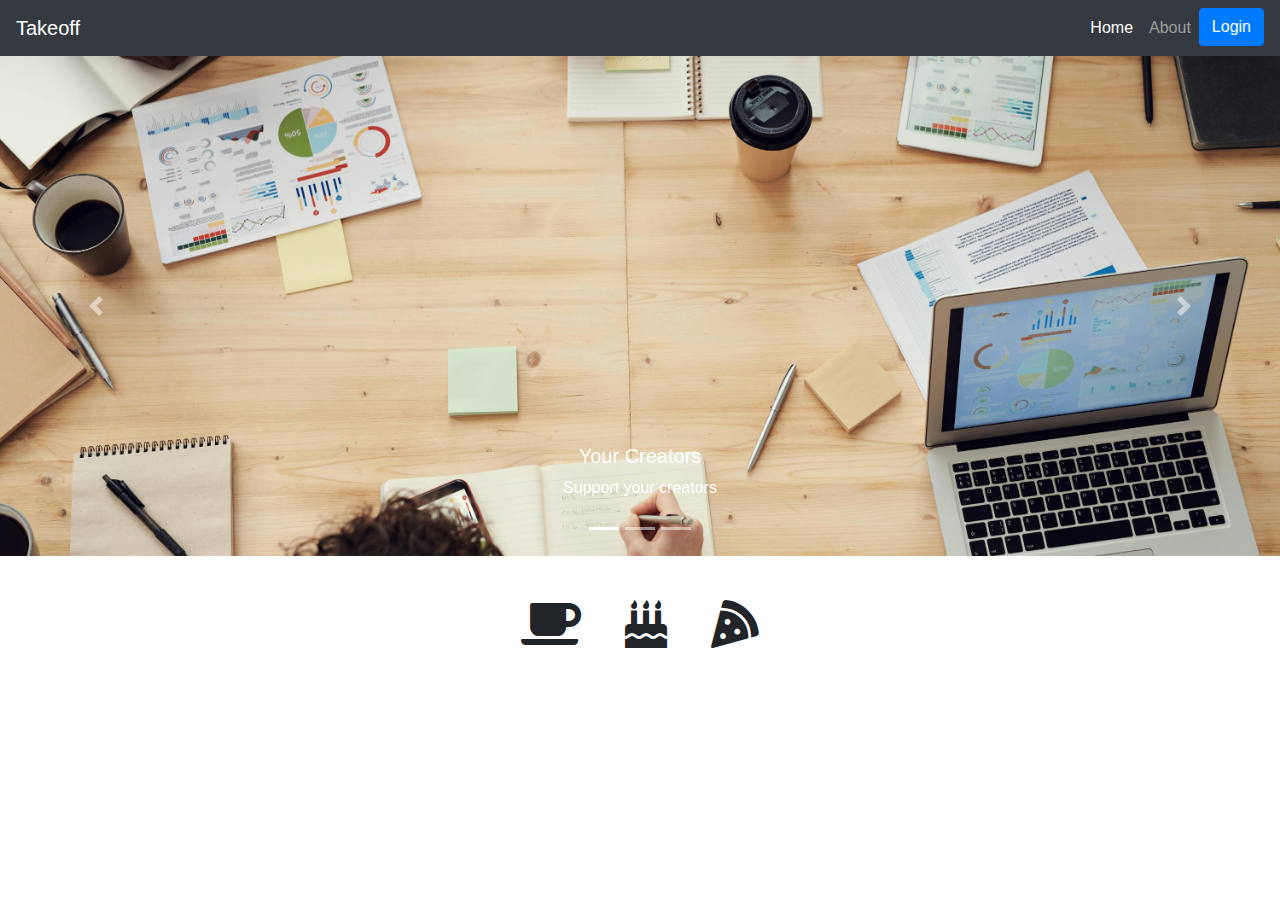
==== index.html @ f1035642 "updated info in page-about" ====
<!DOCTYPE html>
<html lang="en">
<head>
    <meta charset="UTF-8">
    <meta name="viewport" content="width=device-width, initial-scale=1.0">
    <title>Takeoff</title>
    <link rel="stylesheet" href="https://stackpath.bootstrapcdn.com/bootstrap/4.5.2/css/bootstrap.min.css">
    <link rel="stylesheet" href="https://cdnjs.cloudflare.com/ajax/libs/font-awesome/5.15.4/css/all.min.css">
    <link rel="stylesheet" href="index.css">
</head>
<body>
    <nav class="navbar navbar-expand-lg navbar-dark bg-dark">
        <button class="navbar-toggler" type="button" data-toggle="collapse" data-target="#navbarNav" aria-controls="navbarNav" aria-expanded="false" aria-label="Toggle navigation">
          <span class="navbar-toggler-icon"></span>
        </button>
        <a class="navbar-brand" href="#">Takeoff</a>
        <div class="collapse navbar-collapse" id="navbarNav">
          <ul class="navbar-nav ml-auto">
            <li class="nav-item active">
              <a class="nav-link" href="index.html">Home </a>
            </li>
            <li class="nav-item">
              <a class="nav-link" href="about.html">About</a>
            </li>
            <li class="nav-item">
                <button type="button" class="btn btn-primary" data-toggle="modal" data-target="#loginModal">
                    Login
                </button>
            </li>
          </ul>
        </div>
      </nav>

    <div id="carouselExampleIndicators" class="carousel slide" data-ride="carousel">
        <ol class="carousel-indicators">
            <li data-target="#carouselExampleIndicators" data-slide-to="0" class="active"></li>
            <li data-target="#carouselExampleIndicators" data-slide-to="1"></li>
            <li data-target="#carouselExampleIndicators" data-slide-to="2"></li>
        </ol>
        <div class="carousel-inner">
            <div class="carousel-item active">
                <img src="images/1.jpg" class="d-block w-100" alt="First slide">
                <div class="carousel-caption d-none d-md-block">
                    <h5>Your Creators</h5>
                    <p>Support your creators</p>
                </div>
            </div>
            <div class="carousel-item">
                <img src="images/5.jpg" class="d-block w-100" alt="Second slide">
                <div class="carousel-caption d-none d-md-block">
                    <h5>Your Fans</h5>
                    <p>Entertain your fans</p>
                </div>
            </div>
            <div class="carousel-item">
                <img src="images/3.jpg" class="d-block w-100" alt="Third slide">
                <div class="carousel-caption d-none d-md-block">
                    <h5>Your Community</h5>
                    <p>Build a community</p>
                </div>
            </div>
        </div>
        <a class="carousel-control-prev" href="#carouselExampleIndicators" role="button" data-slide="prev">
            <span class="carousel-control-prev-icon" aria-hidden="true"></span>
            <span class="sr-only">Previous</span>
        </a>
        <a class="carousel-control-next" href="#carouselExampleIndicators" role="button" data-slide="next">
            <span class="carousel-control-next-icon" aria-hidden="true"></span>
            <span class="sr-only">Next</span>
        </a>
    </div>

   
    <div class="container text-center my-4">
        <i class="fas fa-coffee fa-3x" title="Campaigns"></i>
        <i class="fas fa-birthday-cake fa-3x" title="Events"></i>
        <i class="fas fa-pizza-slice fa-3x" title="Meetups"></i>
    </div>

    
    <div class="modal fade" id="loginModal" tabindex="-1" aria-labelledby="loginModalLabel" aria-hidden="true">
        <div class="modal-dialog">
            <div class="modal-content">
                <div class="modal-header">
                    <h5 class="modal-title" id="loginModalLabel">Login</h5>
                    <button type="button" class="close" data-dismiss="modal" aria-label="Close">
                        <span aria-hidden="true">&times;</span>
                    </button>
                </div>
                <div class="modal-body">
                    <form>
                        <div class="form-group">
                            <label for="email">Email address</label>
                            <input type="email" class="form-control" id="email" placeholder="Enter email">
                        </div>
                        <div class="form-group">
                            <label for="password">Password</label>
                            <input type="password" class="form-control" id="password" placeholder="Password">
                        </div>
                        <button type="submit" class="btn btn-primary">Login</button>
                    </form>
                </div>
                <div class="modal-footer">
                    <button type="button" class="btn btn-secondary" data-dismiss="modal">Close</button>
                </div>
            </div>
        </div>
    </div>


    <script src="https://code.jquery.com/jquery-3.5.1.slim.min.js"></script>
    <script src="https://cdn.jsdelivr.net/npm/@popperjs/core@2.9.2/dist/umd/popper.min.js"></script>
    <script src="https://stackpath.bootstrapcdn.com/bootstrap/4.5.2/js/bootstrap.min.js"></script>
</body>
</html>
---- index.css ----
body {
    font-family: Arial, sans-serif;
}

.navbar-toggler {
    margin-right: auto;
  }

.carousel-item img {
    height: 500px;
    object-fit: cover;
}

.container i {
    margin: 20px;
}

.modal-content {
    text-align: left;
}
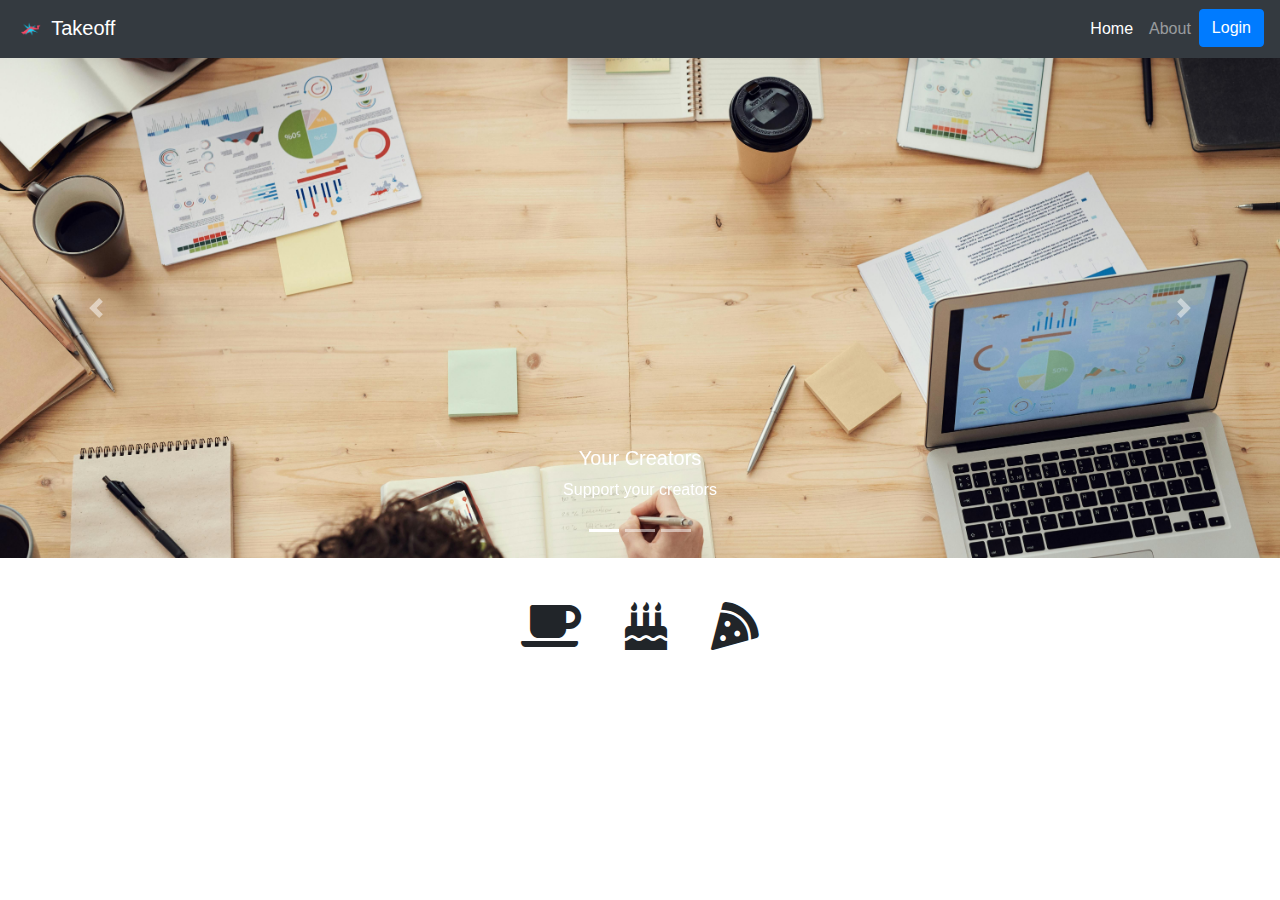
==== commit 4b9e5f55: "added svg" ====
--- a/index.html
+++ b/index.html
@@ -13,7 +13,10 @@
         <button class="navbar-toggler" type="button" data-toggle="collapse" data-target="#navbarNav" aria-controls="navbarNav" aria-expanded="false" aria-label="Toggle navigation">
           <span class="navbar-toggler-icon"></span>
         </button>
-        <a class="navbar-brand" href="#">Takeoff</a>
+        <a class="navbar-brand" href="#">
+            <img src="logo.svg" alt="Logo" width="30" height="30">
+            Takeoff</a>
+
         <div class="collapse navbar-collapse" id="navbarNav">
           <ul class="navbar-nav ml-auto">
             <li class="nav-item active">
